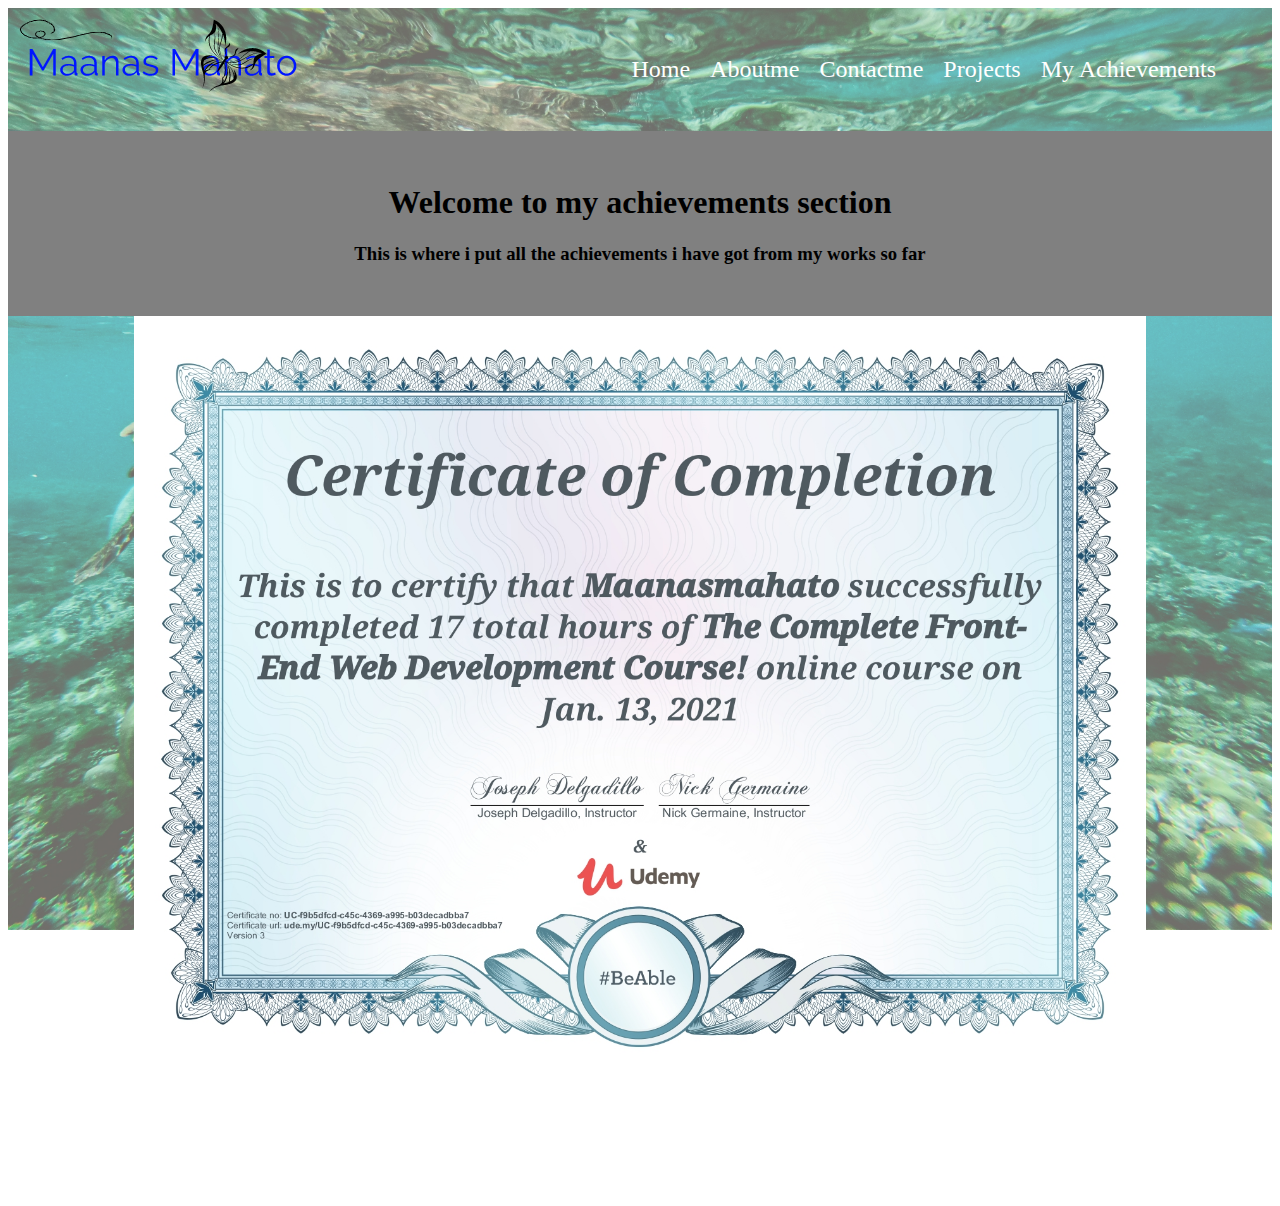
==== achievements.html @ cb0c4592 "portifolio" ====
<!DOCTYPE html>
<html lang="en">
<head>
    <meta charset="UTF-8">
    <meta name="viewport" content="width=device-width, initial-scale=1.0">
    <title>Achievements</title>
    <link rel="stylesheet" href="style.css">
</head>
<body>
    <nav id="navbar">
        <div class="navcontent" id="navlogo">
            <img src="./images/logo.png" alt="logo">
        </div>
        <div class="navcontent" id="navlist">
            <ul>
                <a href="./index.html">Home</a>
                <a href="./index.html">Aboutme</a>
                <a href="./index.html">Contactme</a>
                <a href="./projects.html">Projects</a>
                <a href="./achievements.html">My Achievements</a>
            </ul>
        </div>
    </nav>
    <div id="achieve_intro">
        <h1>Welcome to my achievements section</h1>
        <h3>This is where i put all the achievements i have got from my works so far</h3>
    </div>
    <div id="achievement_section">
        <div>
            <img src="./images/certification_of_frontend_webdev.jpg" alt="certification_of_frontend_webdev">
        </div>
        <div>

        </div>

    </div>
    
    
</body>
</html>
---- style.css ----
body::before{
    background: url(./images/portifolioBG.jpg) no-repeat center center/cover fixed;
    content: "";
    height: 100%;
    width: 100%;
    z-index: -1;
    opacity: 0.6;
    position: absolute;

}
body{
    position: relative;
}

/* home */

#home{
    text-align: center;
    font-size: larger;
}

#home h1{
    font-size: 7vh;
    animation-name: homeheading;
    animation-duration: 3.5s;
    animation-fill-mode: forwards;
    animation-delay: 1.5s;
    animation-timing-function: ease-in-out;
    position: relative;
}

@keyframes homeheading{
    0% {}
    25% {color: white; transform: rotateX(50deg);}
    50% {color: pink; transform: rotateY(50deg);}
    75% {color: #0f0; transform: rotateZ(180deg);}
    100% {color: black; transform: rotateZ(360deg);}

}

#home p{
    font-size: 5vh;
}
/*navigation section*/

#navbar{
    display: flex;
    flex-direction: row;
    justify-content: space-between;
}

#navlogo{
    text-align: left;
}

#navlist{
    text-align: right; 
}

#navlist ul a{
    margin: 0.5rem;
    color: white;
    text-decoration: none;
    font-size: 1.5rem;
}

#navlist ul{
    margin: 2rem;
    padding: 1rem;
}

@media (min-width: 651px) and (max-width: 900px){
    #navbar{
        display: flex;
        flex-direction: row;
        margin: 1rem;

      
    }

    #navlogo{
        height: 2rem;
        width: 23%;

    }


    #navlist ul{
        text-align: center;
        display: grid;
        grid-template-columns: repeat(2, auto);
        justify-content: space-evenly;
        border-radius: 10% 0% 10% 0%;
        padding: 1rem;
    }
}

@media (max-width: 300px){
    #navbar{
        display: flex;
        flex-direction: column;
    }


    #navlist ul{
        text-align: center;
    }
}

@media (min-width:301px) and (max-width: 650px){
    #navbar{
        display: flex;
        flex-direction: column;
    }


    #navlist ul{
        text-align: center;
    }
}



/*About me section*/

#introduction{
    display: grid;
    grid-template-columns: 50% 50%;
    justify-content: center;
    align-items: center;    
}

.introcontent{
    border: 2px solid black;
    padding: 1vh;
    margin: 5%;
    background-color: white;
    color: black;
}

#introimage img{
    height: 100%;
    width: 100%;
}
#introread p{
    text-align: center;
}
#introread h1{
    font-size: large;
    text-align: center;
}

@media (max-width: 750px){
    #introduction{
        display: grid;
        grid-template-columns: auto;
    }
}

/* Contact me*/

#contactme{
    text-align: center;
}

#link{
    display: grid;
    grid-template-columns: repeat(2, auto);
}

.a{
    color: black;
}

/* projects */


#projects{
    text-align: center;
}

#projectContent{
    display: grid;
    grid-template-columns: repeat(2, 50%);
    justify-content: space-evenly;
}

.website{
    border: 2px solid black;
    margin: 1rem;
    margin-bottom: 0.5rem;
    margin-top: 0.5rem;
    background-color: white;
    color: black;
    border-radius: 10%;
    justify-content: space-evenly;
    height: auto;
    width: auto;

}

.website a img{
    height: 40%;
    width: 40%;
    border-radius: 50%;
    border: 1px solid black;
}

.website p{
    padding-bottom: 1rem;
    margin-bottom: 1rem;
}

@media (max-width: 725px){
    #projectContent{
        display: grid;
        grid-template-columns: auto;
    }
}

/* achievements */

#achieve_intro{
    text-align: center;
    background-color: gray;
    padding: 2rem;
}

#achievement_section{
    display: flex;
    flex-direction: column;
    justify-content: space-between;
}
#achievement_section img{
    height: 80%;
    width: 80%;
    margin: 10%;
    margin-top: 0%;
}
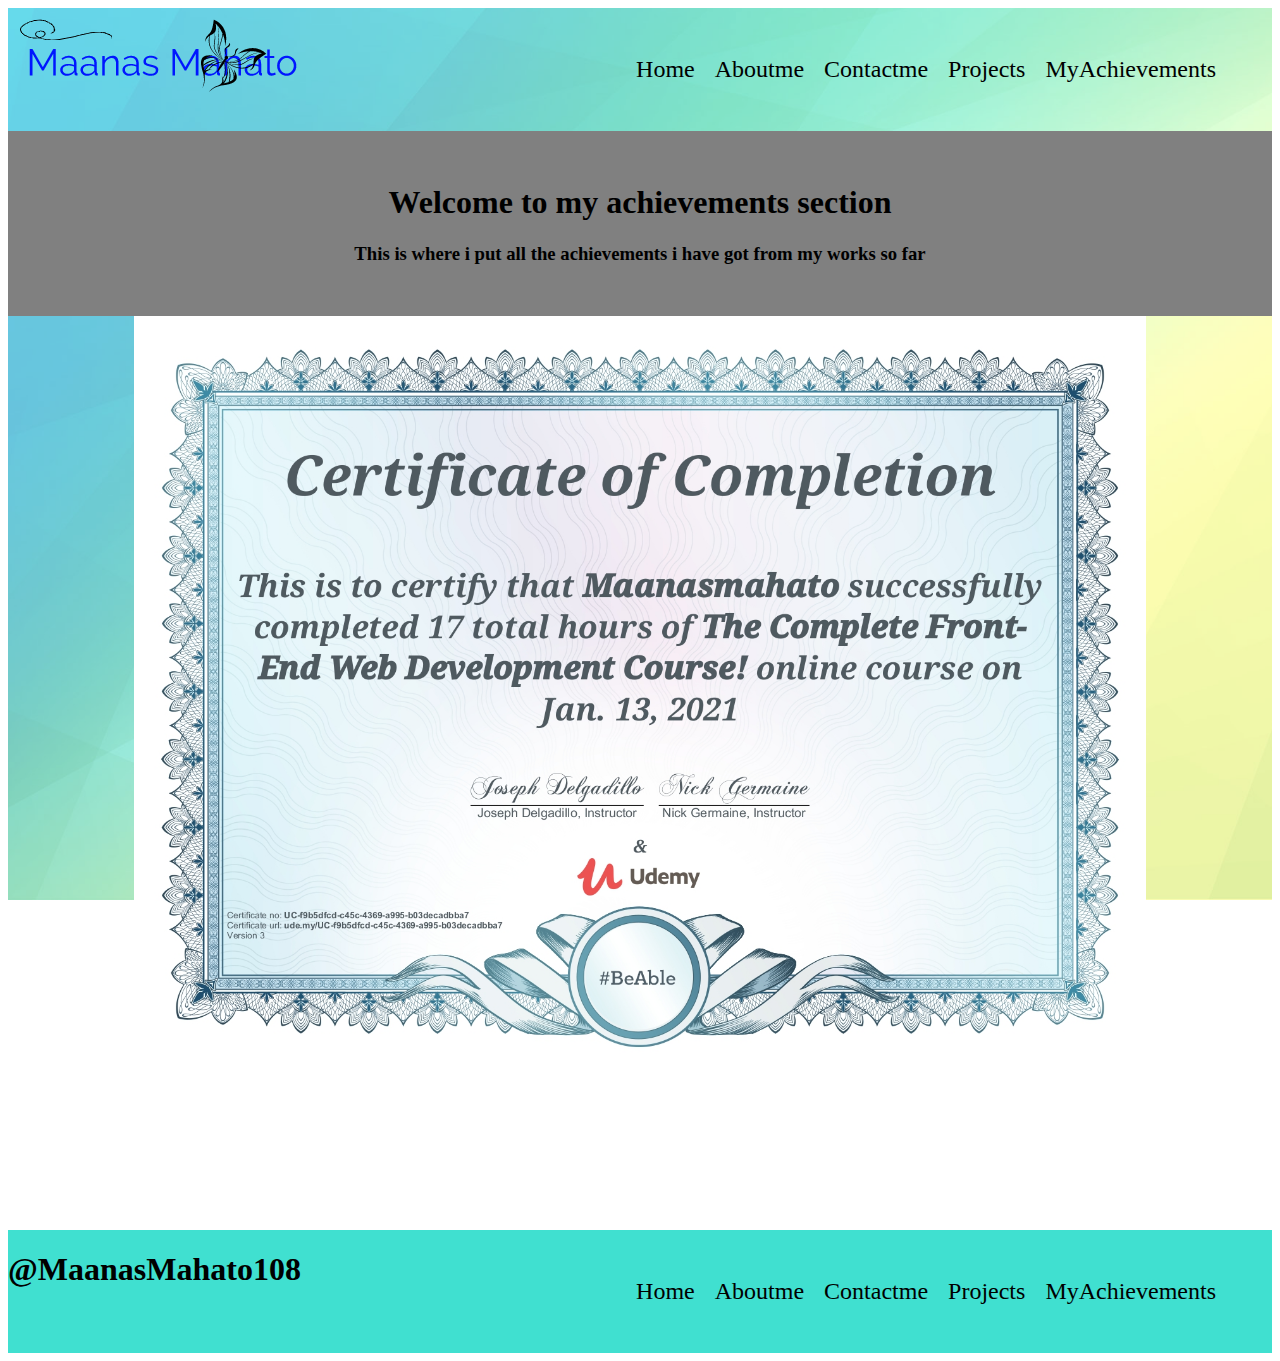
==== commit f457742c: "portifolio" ====
--- a/achievements.html
+++ b/achievements.html
@@ -1,11 +1,13 @@
 <!DOCTYPE html>
 <html lang="en">
+
 <head>
     <meta charset="UTF-8">
     <meta name="viewport" content="width=device-width, initial-scale=1.0">
     <title>Achievements</title>
     <link rel="stylesheet" href="style.css">
 </head>
+
 <body>
     <nav id="navbar">
         <div class="navcontent" id="navlogo">
@@ -17,7 +19,7 @@
                 <a href="./index.html">Aboutme</a>
                 <a href="./index.html">Contactme</a>
                 <a href="./projects.html">Projects</a>
-                <a href="./achievements.html">My Achievements</a>
+                <a href="./achievements.html">MyAchievements</a>
             </ul>
         </div>
     </nav>
@@ -32,9 +34,25 @@
         <div>
 
         </div>
+    </div>
 
-    </div>
     
-    
+    <nav id="navbar2">
+        <div class="navcontent" id="navlogo">
+            <h1>@MaanasMahato108</h1>
+        </div>
+        <div class="navcontent" id="navlist">
+            <ul>
+                <a href="./index.html">Home</a>
+                <a href="./index.html">Aboutme</a>
+                <a href="./index.html">Contactme</a>
+                <a href="./projects.html">Projects</a>
+                <a href="./achievements.html">MyAchievements</a>
+            </ul>
+        </div>
+    </nav>
+
+
 </body>
+
 </html>--- a/style.css
+++ b/style.css
@@ -1,5 +1,5 @@
 body::before{
-    background: url(./images/portifolioBG.jpg) no-repeat center center/cover fixed;
+    background: url(./images/Modern-Background-02.jpg) no-repeat center center/cover fixed;
     content: "";
     height: 100%;
     width: 100%;
@@ -59,9 +59,13 @@
 
 #navlist ul a{
     margin: 0.5rem;
-    color: white;
+    color: black;
     text-decoration: none;
     font-size: 1.5rem;
+}
+
+#navlist ul a:hover{
+    color: rgb(39, 143, 14);
 }
 
 #navlist ul{
@@ -69,13 +73,25 @@
     padding: 1rem;
 }
 
+#navbar2{
+    display: flex;
+    flex-direction: row;
+    justify-content: space-between;
+    background-color: turquoise;
+    margin-top: 2rem;
+}
+
+
 @media (min-width: 651px) and (max-width: 900px){
     #navbar{
         display: flex;
         flex-direction: row;
-        margin: 1rem;
-
-      
+        margin: 1rem;      
+    }
+    #navbar2{
+        display: flex;
+        flex-direction: row;
+        margin: 1rem;      
     }
 
     #navlogo{
@@ -100,6 +116,10 @@
         display: flex;
         flex-direction: column;
     }
+    #navbar2{
+        display: flex;
+        flex-direction: column;
+    }
 
 
     #navlist ul{
@@ -109,6 +129,10 @@
 
 @media (min-width:301px) and (max-width: 650px){
     #navbar{
+        display: flex;
+        flex-direction: column;
+    }
+    #navbar2{
         display: flex;
         flex-direction: column;
     }
@@ -236,4 +260,12 @@
     width: 80%;
     margin: 10%;
     margin-top: 0%;
+}
+
+@media (max-width: 600px){
+    #achievement_section img{
+        height: 98%;
+        width: 98%;
+        margin: 1%;
+    }    
 }